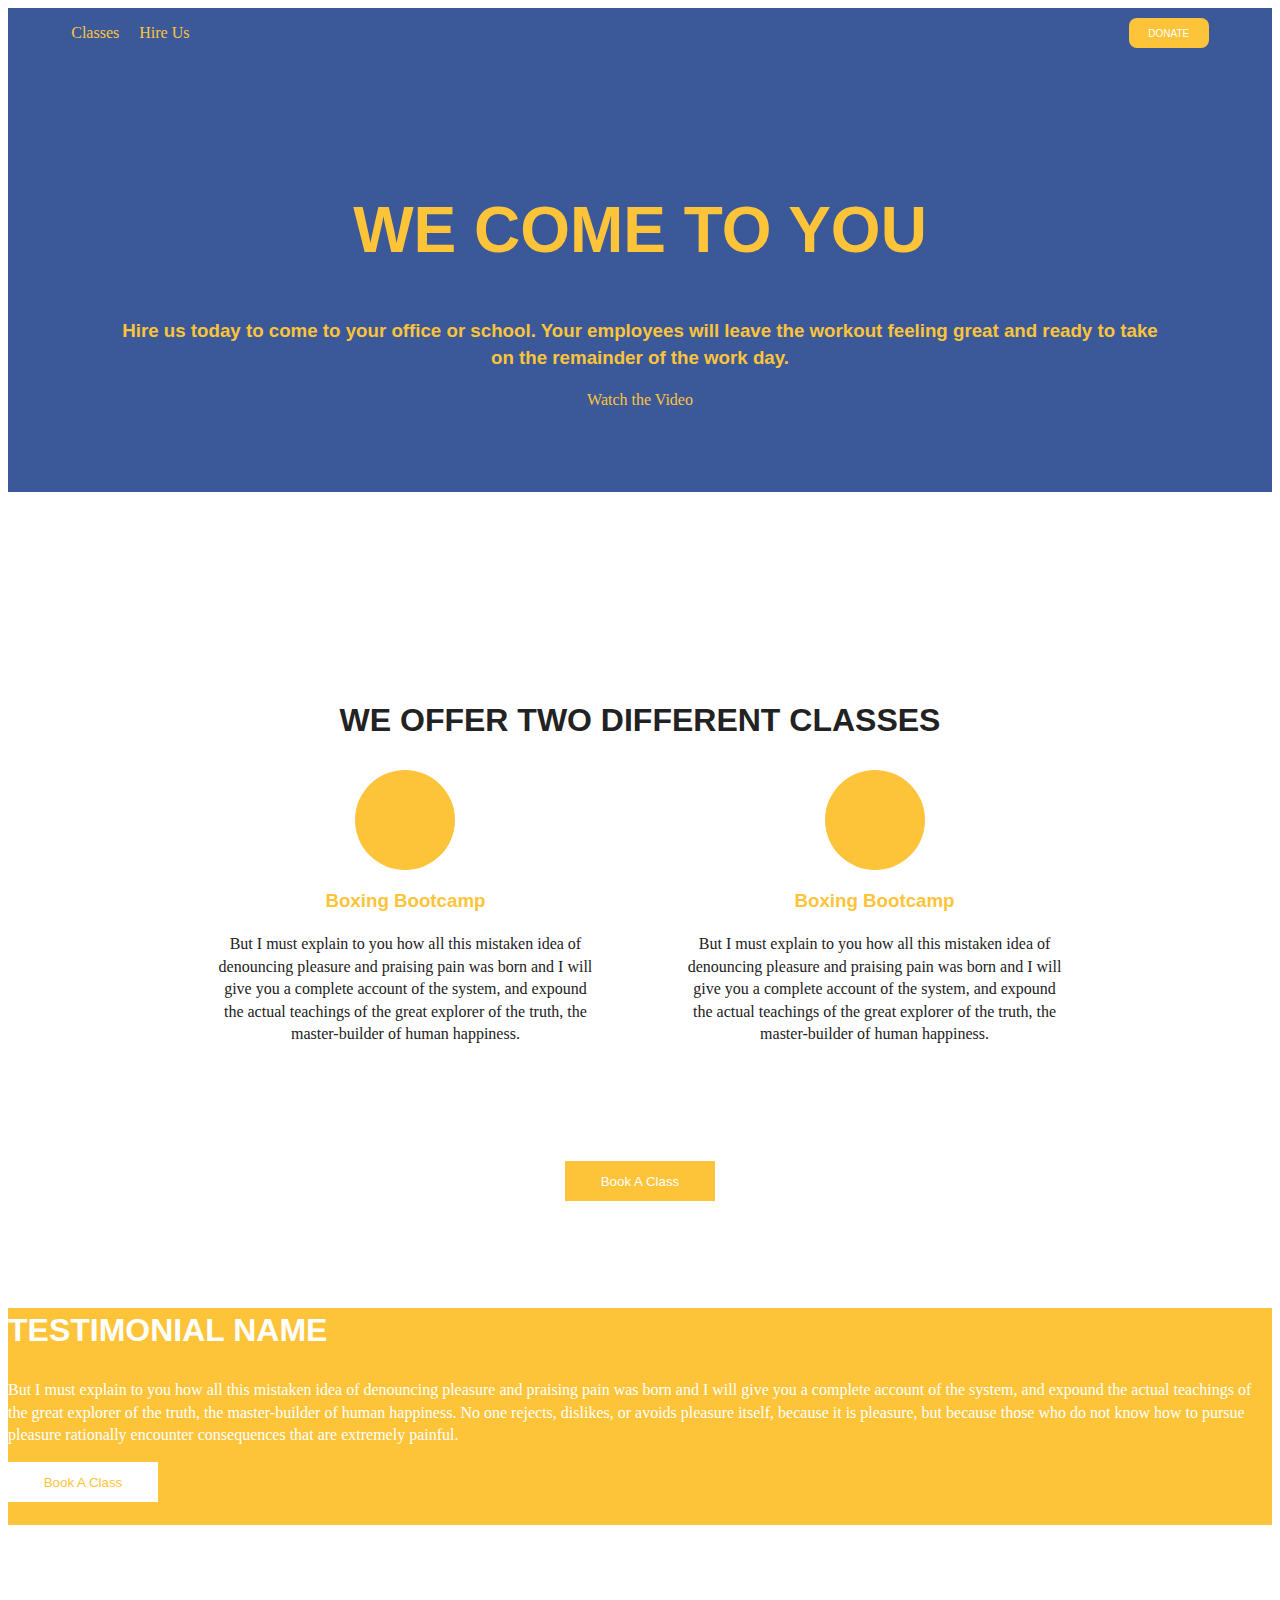
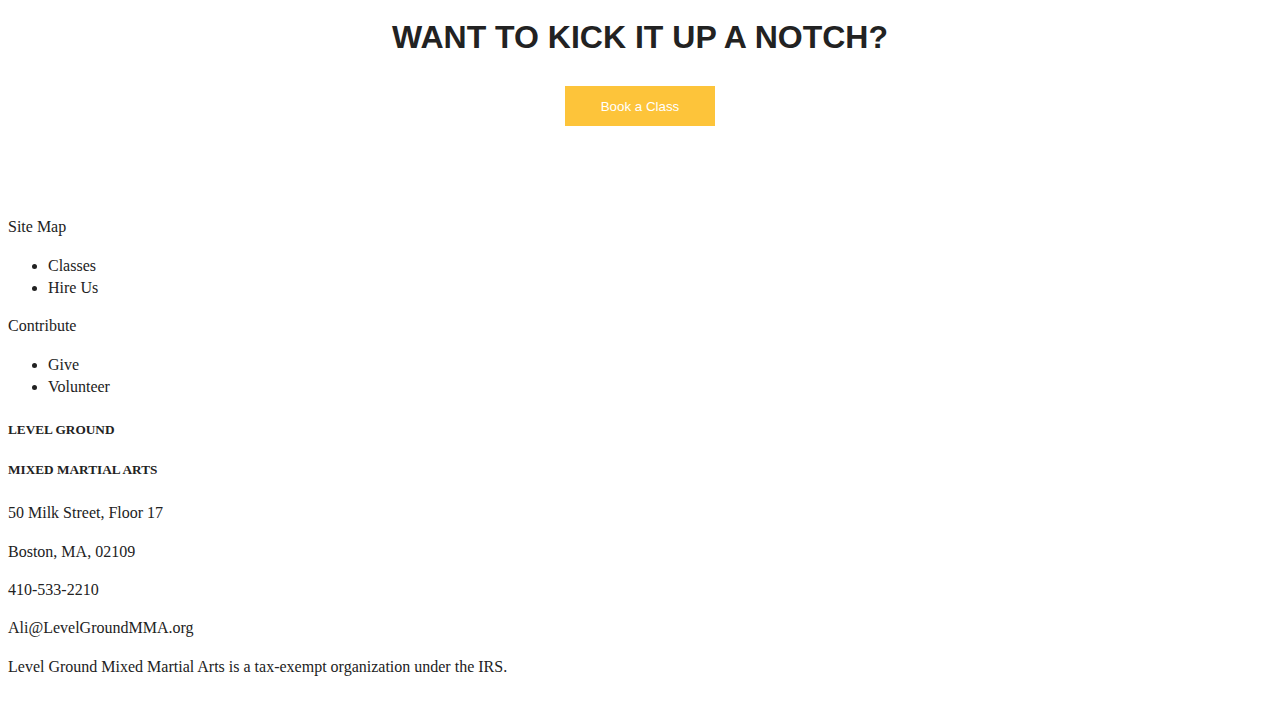
==== away.html @ 1088e06c "finish index, gym, away pages and working on success pages. Having trouble with making it responsive" ====
<!doctype html>
<html class="no-js" lang="">
    <head>
        <meta charset="utf-8">
        <meta http-equiv="x-ua-compatible" content="ie=edge">
        <title>Level Ground MMA</title>
        <meta name="description" content="">
        <meta name="viewport" content="width=device-width, initial-scale=1">

        <link rel="apple-touch-icon" href="apple-touch-icon.png">
        <!-- Place favicon.ico in the root directory -->

        <link rel="stylesheet" href="css/normalize.css">
        <link rel="stylesheet" href="css/main.css">
        <script src="js/vendor/modernizr-2.8.3.min.js"></script>
        <script src="https://use.fontawesome.com/caa8e53472.js"></script>
    </head>
    <body>
        <!--[if lt IE 8]>
            <p class="browserupgrade">You are using an <strong>outdated</strong> browser. Please <a href="http://browsehappy.com/">upgrade your browser</a> to improve your experience.</p>
        <![endif]-->

        <!-- Add your site or application content here -->
        <header class="away">
          <nav>
            <ul>
              <a href="#"><li>Classes</li></a>
              <a href="#"><li>Hire Us</li></a>
            </ul>
            <img src="img/new-logo-white.png" alt="">
            <!-- <div id="flag">
              <img src="img/new-logo-white.png" alt="">
            </div> -->
            <button type="button" name="donate-button">DONATE</button>
          </nav>
          <div class="wrapper">
            <h1>We Come To You</h1>
            <h3>Hire us today to come to your office or school. Your employees will leave the workout feeling great and ready to take on the remainder of the work day.</h3>
            <a href="#">
              <i class="fa fa-play-circle-o" aria-hidden="true"></i>
              Watch the Video</a>
          </div>
        </header>
        <section class="wrapper common">
          <section class="duel">
            <h2>We Offer Two Different Classes</h2>
            <section class="option">
              <div class="circle">

              </div>
              <h3>Boxing Bootcamp</h3>
              <p>But I must explain to you how all this mistaken idea of denouncing pleasure and praising pain was born and I will give you a complete account of the system, and expound the actual teachings of the great explorer of the truth, the master-builder of human happiness.</p>
            </section>
            <section class="option">
              <div class="circle">

              </div>
              <h3>Boxing Bootcamp</h3>
              <p>But I must explain to you how all this mistaken idea of denouncing pleasure and praising pain was born and I will give you a complete account of the system, and expound the actual teachings of the great explorer of the truth, the master-builder of human happiness.</p>
            </section>
          </section>
          <button type="button" name="button">Book A Class</button>
        </section>
        <section class="testimonial-section change-background-color">
          <section>
            <h2>Testimonial Name</h2>
            <p>But I must explain to you how all this mistaken idea of denouncing pleasure and praising pain was born and I will give you a complete account of the system, and expound the actual teachings of the great explorer of the truth, the master-builder of human happiness. No one rejects, dislikes, or avoids pleasure itself, because it is pleasure, but because those who do not know how to pursue pleasure rationally encounter consequences that are extremely painful.</p>
            <button type="button" name="button">Book A Class</button>
          </section>
          <section class="testimonial-img">
            <img src="img/levelground2.jpg" alt="">
          </section>
        </section>
        <section class="common">
          <h2>Want to kick it up a notch?</h2>
          <button type="button" name="button">Book a Class</button>
        </section>
        <footer>
          <div>
            <section>
              <i class="fa fa-facebook-official" aria-hidden="true"></i>
              <i class="fa fa-twitter" aria-hidden="true"></i>
              <i class="fa fa-envelope" aria-hidden="true"></i>
            </section>
            <p>Site Map</p>
            <ul>
              <li>Classes</li>
              <li>Hire Us</li>
            </ul>
            <p>Contribute</p>
            <ul>
              <li>Give</li>
              <li>Volunteer</li>
            </ul>
          </div>
          <div>
            <h5>Level Ground</h3>
            <h5>Mixed Martial Arts</h3>

            <p>50 Milk Street, Floor 17</p>
            <p>Boston, MA, 02109</p>
            <p>410-533-2210</p>
            <span>Ali@LevelGroundMMA.org</span>
          </div>
          <section>
            <p>Level Ground Mixed Martial Arts is a tax-exempt organization under the IRS.</p>
            <img src="img/logo.png" alt="">
          </section>
        </footer>
        <script src="https://code.jquery.com/jquery-1.12.0.min.js"></script>
        <script>window.jQuery || document.write('<script src="js/vendor/jquery-1.12.0.min.js"><\/script>')</script>
        <script src="js/plugins.js"></script>
        <script src="js/main.js"></script>

        <!-- Google Analytics: change UA-XXXXX-X to be your site's ID. -->
        <script>
            (function(b,o,i,l,e,r){b.GoogleAnalyticsObject=l;b[l]||(b[l]=
            function(){(b[l].q=b[l].q||[]).push(arguments)});b[l].l=+new Date;
            e=o.createElement(i);r=o.getElementsByTagName(i)[0];
            e.src='https://www.google-analytics.com/analytics.js';
            r.parentNode.insertBefore(e,r)}(window,document,'script','ga'));
            ga('create','UA-XXXXX-X','auto');ga('send','pageview');
        </script>
    </body>
</html>
---- css/main.css ----
@import "header.css";
@import "common.css";
@import "visit.css";
@import "footer.css";
@import "our-gym.css";
@import "success.css";
@import "away.css";
@import "news.css";
@import "sponsor.css";
/*! HTML5 Boilerplate v5.3.0 | MIT License | https://html5boilerplate.com/ */

/*
 * What follows is the result of much research on cross-browser styling.
 * Credit left inline and big thanks to Nicolas Gallagher, Jonathan Neal,
 * Kroc Camen, and the H5BP dev community and team.
 */

/* ==========================================================================
   Base styles: opinionated defaults
   ========================================================================== */
/* Box Model Hack */
 * {
      -moz-box-sizing: border-box; /* Firexfox */
      -webkit-box-sizing: border-box; /* Safari/Chrome/iOS/Android */
      box-sizing: border-box; /* IE */
 }
html {
    color: #222;
    font-size: 1em;
    line-height: 1.4;
}

/*
 * Remove text-shadow in selection highlight:
 * https://twitter.com/miketaylr/status/12228805301
 *
 * These selection rule sets have to be separate.
 * Customize the background color to match your design.
 */

::-moz-selection {
    background: #b3d4fc;
    text-shadow: none;
}

::selection {
    background: #b3d4fc;
    text-shadow: none;
}

/*
 * A better looking default horizontal rule
 */

hr {
    display: block;
    height: 1px;
    border: 0;
    border-top: 1px solid #ccc;
    margin: 1em 0;
    padding: 0;
}

/*
 * Remove the gap between audio, canvas, iframes,
 * images, videos and the bottom of their containers:
 * https://github.com/h5bp/html5-boilerplate/issues/440
 */

audio,
canvas,
iframe,
img,
svg,
video {
    vertical-align: middle;
}

/*
 * Remove default fieldset styles.
 */

fieldset {
    border: 0;
    margin: 0;
    padding: 0;
}

/*
 * Allow only vertical resizing of textareas.
 */

textarea {
    resize: vertical;
}

/* ==========================================================================
   Browser Upgrade Prompt
   ========================================================================== */

.browserupgrade {
    margin: 0.2em 0;
    background: #ccc;
    color: #000;
    padding: 0.2em 0;
}

/* ==========================================================================
   Author's custom styles
   ========================================================================== */

.wrapper {
     padding: 80px 0;
     max-width: 1368px;
     width: 83.3%;
     margin: 0 auto;
     text-align: center;
   }
.newswrapper {
  width: 80%;
  margin: 20px auto 50px;
}
button {
  border: none;
  width: 150px;
  height: 40px;
}
.flex-row {
  display: flex;
  flex-flow: row;
  justify-content: space-around;
  display: -webkit-flex;
  display: -ms-flexbox;
  -webkit-flex-flow: row;
  -webkit-justify-content: space-around;

}
.change-background-color {
  background-color: #fdc43a;
  color: #fff;
}
.change-background-color button {
  background-color: #fff;
  color: #fdc43a;
}

/* ==========================================================================
   Typography
   ========================================================================== */

h1 {
  color: #fdc43a;
  text-transform: uppercase;
  font-size: 64px!important;
  font-family: 'Roboto',sans-serif;
}
h2 {
  text-transform: uppercase;
  font-size: 32px;
  font-family: 'Roboto',sans-serif;
}
h3 {
  color: #fdc43a;
  font-family: 'Roboto',sans-serif;
  width: 100%;
}
h4{
  text-transform: uppercase;
  color: #fdc43a;
  width: 100%;
}
h5{
  text-transform: uppercase;
}
h6 {
  font-size: 16px;
}


/* ==========================================================================
   Media Query
   ========================================================================== */
   @media  (max-width:767px) and (orientation:portrait) {
     header h1 {
       font-size: 46px!important;
     }
   }

   @media  (max-width:767px) and (orientation:landscape) {

   }

   @media  (max-width:1024px) and (orientation:portrait) {

   }

   @media  (max-width:1024px) and (orientation:landscape) {

   }


/* ==========================================================================
   Helper classes
   ========================================================================== */

/*
 * Hide visually and from screen readers
 */

.hidden {
    display: none !important;
}

/*
 * Hide only visually, but have it available for screen readers:
 * http://snook.ca/archives/html_and_css/hiding-content-for-accessibility
 */

.visuallyhidden {
    border: 0;
    clip: rect(0 0 0 0);
    height: 1px;
    margin: -1px;
    overflow: hidden;
    padding: 0;
    position: absolute;
    width: 1px;
}

/*
 * Extends the .visuallyhidden class to allow the element
 * to be focusable when navigated to via the keyboard:
 * https://www.drupal.org/node/897638
 */

.visuallyhidden.focusable:active,
.visuallyhidden.focusable:focus {
    clip: auto;
    height: auto;
    margin: 0;
    overflow: visible;
    position: static;
    width: auto;
}

/*
 * Hide visually and from screen readers, but maintain layout
 */

.invisible {
    visibility: hidden;
}

/*
 * Clearfix: contain floats
 *
 * For modern browsers
 * 1. The space content is one way to avoid an Opera bug when the
 *    `contenteditable` attribute is included anywhere else in the document.
 *    Otherwise it causes space to appear at the top and bottom of elements
 *    that receive the `clearfix` class.
 * 2. The use of `table` rather than `block` is only necessary if using
 *    `:before` to contain the top-margins of child elements.
 */

.clearfix:before,
.clearfix:after {
    content: " "; /* 1 */
    display: table; /* 2 */
}

.clearfix:after {
    clear: both;
}

/* ==========================================================================
   EXAMPLE Media Queries for Responsive Design.
   These examples override the primary ('mobile first') styles.
   Modify as content requires.
   ========================================================================== */

@media only screen and (min-width: 35em) {
    /* Style adjustments for viewports that meet the condition */
}

@media print,
       (-webkit-min-device-pixel-ratio: 1.25),
       (min-resolution: 1.25dppx),
       (min-resolution: 120dpi) {
    /* Style adjustments for high resolution devices */
}

/* ==========================================================================
   Print styles.
   Inlined to avoid the additional HTTP request:
   http://www.phpied.com/delay-loading-your-print-css/
   ========================================================================== */

@media print {
    *,
    *:before,
    *:after,
    *:first-letter,
    *:first-line {
        background: transparent !important;
        color: #000 !important; /* Black prints faster:
                                   http://www.sanbeiji.com/archives/953 */
        box-shadow: none !important;
        text-shadow: none !important;
    }

    a,
    a:visited {
        text-decoration: underline;
    }

    a[href]:after {
        content: " (" attr(href) ")";
    }

    abbr[title]:after {
        content: " (" attr(title) ")";
    }

    /*
     * Don't show links that are fragment identifiers,
     * or use the `javascript:` pseudo protocol
     */

    a[href^="#"]:after,
    a[href^="javascript:"]:after {
        content: "";
    }

    pre,
    blockquote {
        border: 1px solid #999;
        page-break-inside: avoid;
    }

    /*
     * Printing Tables:
     * http://css-discuss.incutio.com/wiki/Printing_Tables
     */

    thead {
        display: table-header-group;
    }

    tr,
    img {
        page-break-inside: avoid;
    }

    img {
        max-width: 100% !important;
    }

    p,
    h2,
    h3 {
        orphans: 3;
        widows: 3;
    }

    h2,
    h3 {
        page-break-after: avoid;
    }
}
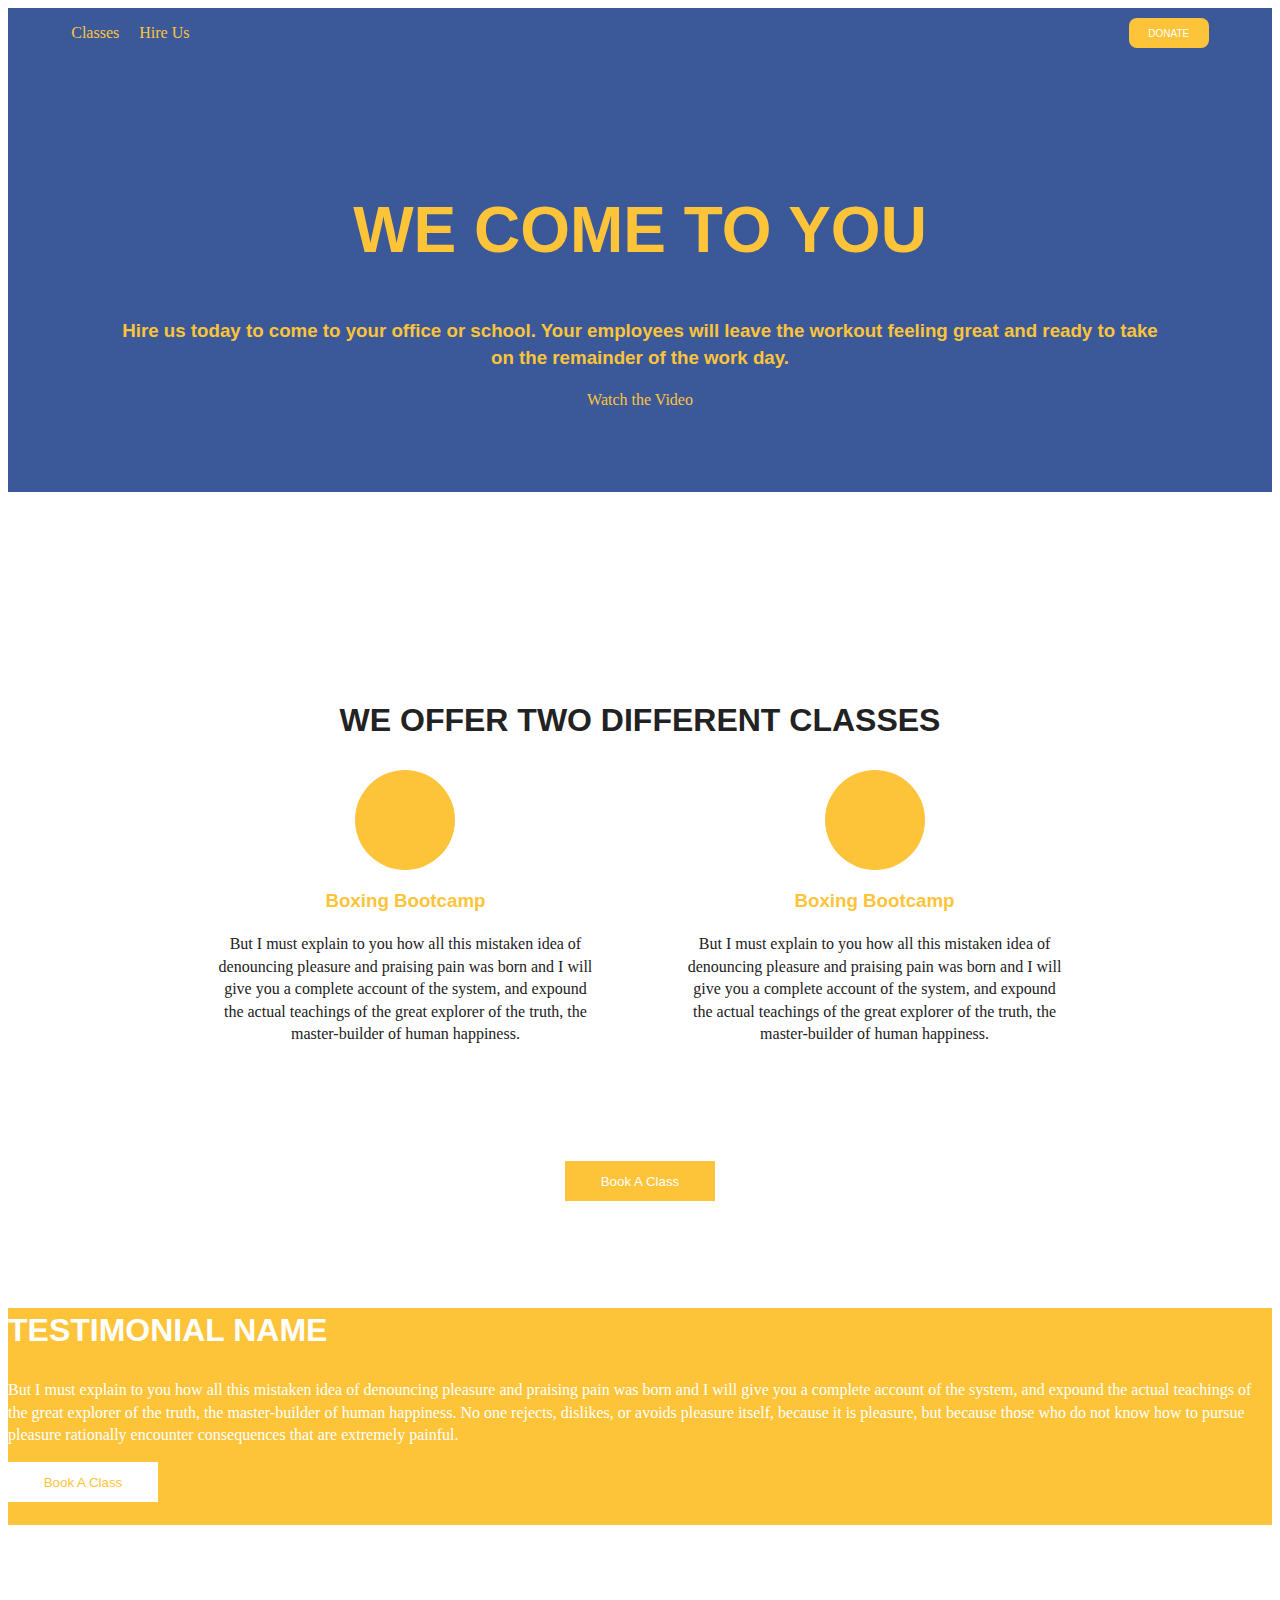
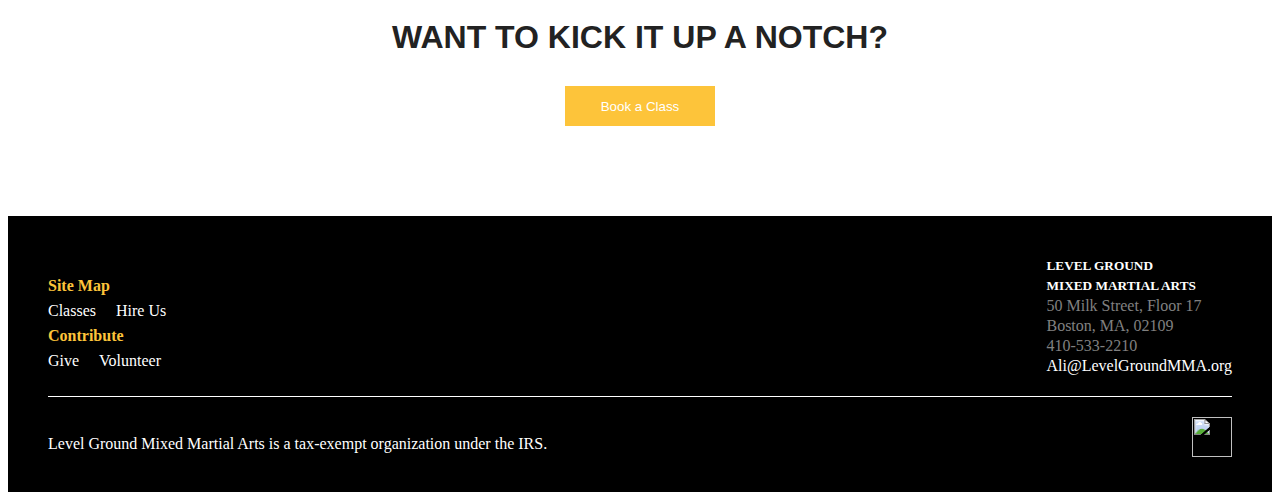
==== commit 7e5da2b9: "I double checked all pages being responsive, added sponsor images. Having trouble with textareas as " ====
--- a/away.html
+++ b/away.html
@@ -24,14 +24,14 @@
         <header class="away">
           <nav>
             <ul>
-              <a href="#"><li>Classes</li></a>
+              <a href="gym.html"><li>Classes</li></a>
               <a href="#"><li>Hire Us</li></a>
             </ul>
             <img src="img/new-logo-white.png" alt="">
             <!-- <div id="flag">
               <img src="img/new-logo-white.png" alt="">
             </div> -->
-            <button type="button" name="donate-button">DONATE</button>
+            <button type="button" name="donate-button"><a href="donate.html">DONATE</a></button>
           </nav>
           <div class="wrapper">
             <h1>We Come To You</h1>
@@ -82,29 +82,29 @@
               <i class="fa fa-twitter" aria-hidden="true"></i>
               <i class="fa fa-envelope" aria-hidden="true"></i>
             </section>
-            <p>Site Map</p>
+            <h6>Site Map</h6>
             <ul>
-              <li>Classes</li>
+              <li><a href="gym.html">Classes</a></li>
               <li>Hire Us</li>
             </ul>
-            <p>Contribute</p>
+            <h6>Contribute</h6>
             <ul>
-              <li>Give</li>
+              <li><a href="donate.html">Give</a></li>
               <li>Volunteer</li>
             </ul>
           </div>
           <div>
-            <h5>Level Ground</h3>
-            <h5>Mixed Martial Arts</h3>
+            <h5>Level Ground</h5>
+            <h5>Mixed Martial Arts</h5>
 
-            <p>50 Milk Street, Floor 17</p>
-            <p>Boston, MA, 02109</p>
-            <p>410-533-2210</p>
-            <span>Ali@LevelGroundMMA.org</span>
+            <p class="address">50 Milk Street, Floor 17</p>
+            <p class="address">Boston, MA, 02109</p>
+            <p class="address">410-533-2210</p>
+            <span class="email-address">Ali@LevelGroundMMA.org</span>
           </div>
           <section>
             <p>Level Ground Mixed Martial Arts is a tax-exempt organization under the IRS.</p>
-            <img src="img/logo.png" alt="">
+            <img src="img/new-logo-white.png" alt="">
           </section>
         </footer>
         <script src="https://code.jquery.com/jquery-1.12.0.min.js"></script>
--- a/css/main.css
+++ b/css/main.css
@@ -139,9 +139,29 @@
   background-color: #fdc43a;
   color: #fff;
 }
+.change-background-color h3 {
+  color: #fff!important;
+}
+button a {
+  color: #fff;
+  text-decoration: none;
+}
 .change-background-color button {
   background-color: #fff;
   color: #fdc43a;
+}
+.change-background-color button a {
+  color: #fdc43a;
+  text-decoration: none;
+}
+header.change-background-color button a {
+  color: #fdc43a;
+}
+.post i {
+  color: #fdc43a;
+}
+textarea {
+  margin: 0 auto;
 }
 
 /* ==========================================================================
